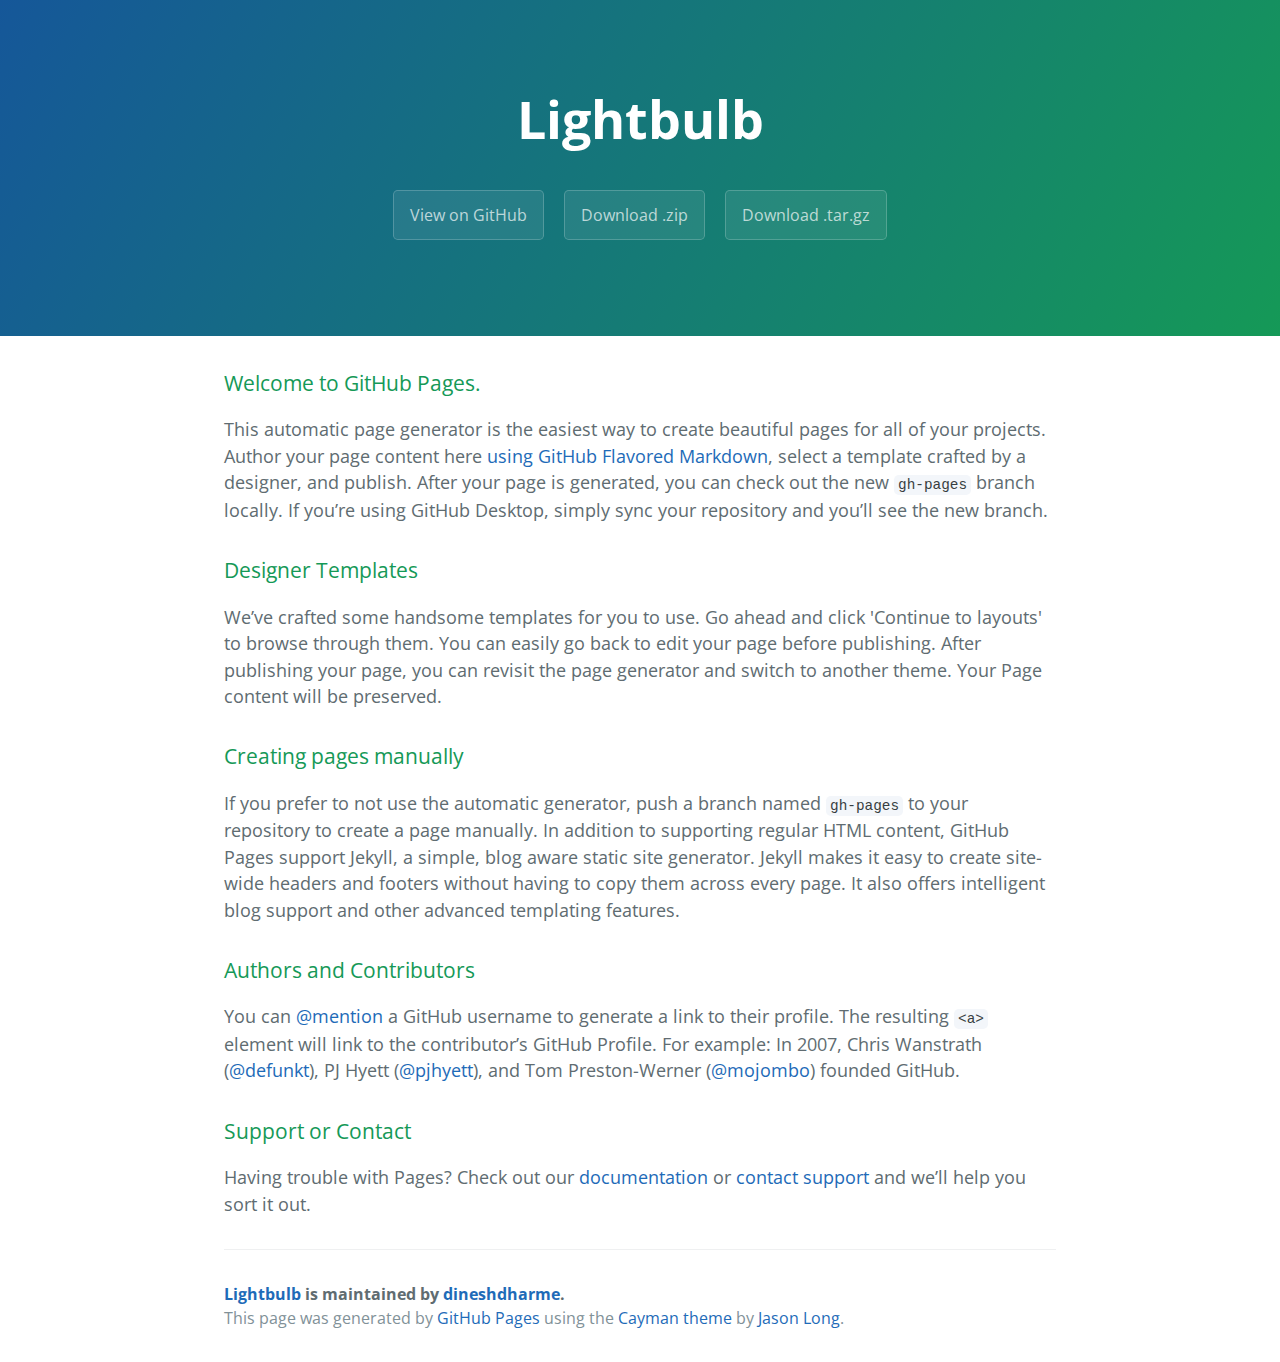
==== index.html @ 6ca2a411 "Create gh-pages branch via GitHub" ====
<!DOCTYPE html>
<html lang="en-us">
  <head>
    <meta charset="UTF-8">
    <title>Lightbulb by dineshdharme</title>
    <meta name="viewport" content="width=device-width, initial-scale=1">
    <link rel="stylesheet" type="text/css" href="stylesheets/normalize.css" media="screen">
    <link href='https://fonts.googleapis.com/css?family=Open+Sans:400,700' rel='stylesheet' type='text/css'>
    <link rel="stylesheet" type="text/css" href="stylesheets/stylesheet.css" media="screen">
    <link rel="stylesheet" type="text/css" href="stylesheets/github-light.css" media="screen">
  </head>
  <body>
    <section class="page-header">
      <h1 class="project-name">Lightbulb</h1>
      <h2 class="project-tagline"></h2>
      <a href="https://github.com/dineshdharme/lightbulb" class="btn">View on GitHub</a>
      <a href="https://github.com/dineshdharme/lightbulb/zipball/master" class="btn">Download .zip</a>
      <a href="https://github.com/dineshdharme/lightbulb/tarball/master" class="btn">Download .tar.gz</a>
    </section>

    <section class="main-content">
      <h3>
<a id="welcome-to-github-pages" class="anchor" href="#welcome-to-github-pages" aria-hidden="true"><span class="octicon octicon-link"></span></a>Welcome to GitHub Pages.</h3>

<p>This automatic page generator is the easiest way to create beautiful pages for all of your projects. Author your page content here <a href="https://guides.github.com/features/mastering-markdown/">using GitHub Flavored Markdown</a>, select a template crafted by a designer, and publish. After your page is generated, you can check out the new <code>gh-pages</code> branch locally. If you’re using GitHub Desktop, simply sync your repository and you’ll see the new branch.</p>

<h3>
<a id="designer-templates" class="anchor" href="#designer-templates" aria-hidden="true"><span class="octicon octicon-link"></span></a>Designer Templates</h3>

<p>We’ve crafted some handsome templates for you to use. Go ahead and click 'Continue to layouts' to browse through them. You can easily go back to edit your page before publishing. After publishing your page, you can revisit the page generator and switch to another theme. Your Page content will be preserved.</p>

<h3>
<a id="creating-pages-manually" class="anchor" href="#creating-pages-manually" aria-hidden="true"><span class="octicon octicon-link"></span></a>Creating pages manually</h3>

<p>If you prefer to not use the automatic generator, push a branch named <code>gh-pages</code> to your repository to create a page manually. In addition to supporting regular HTML content, GitHub Pages support Jekyll, a simple, blog aware static site generator. Jekyll makes it easy to create site-wide headers and footers without having to copy them across every page. It also offers intelligent blog support and other advanced templating features.</p>

<h3>
<a id="authors-and-contributors" class="anchor" href="#authors-and-contributors" aria-hidden="true"><span class="octicon octicon-link"></span></a>Authors and Contributors</h3>

<p>You can <a href="https://github.com/blog/821" class="user-mention">@mention</a> a GitHub username to generate a link to their profile. The resulting <code>&lt;a&gt;</code> element will link to the contributor’s GitHub Profile. For example: In 2007, Chris Wanstrath (<a href="https://github.com/defunkt" class="user-mention">@defunkt</a>), PJ Hyett (<a href="https://github.com/pjhyett" class="user-mention">@pjhyett</a>), and Tom Preston-Werner (<a href="https://github.com/mojombo" class="user-mention">@mojombo</a>) founded GitHub.</p>

<h3>
<a id="support-or-contact" class="anchor" href="#support-or-contact" aria-hidden="true"><span class="octicon octicon-link"></span></a>Support or Contact</h3>

<p>Having trouble with Pages? Check out our <a href="https://help.github.com/pages">documentation</a> or <a href="https://github.com/contact">contact support</a> and we’ll help you sort it out.</p>

      <footer class="site-footer">
        <span class="site-footer-owner"><a href="https://github.com/dineshdharme/lightbulb">Lightbulb</a> is maintained by <a href="https://github.com/dineshdharme">dineshdharme</a>.</span>

        <span class="site-footer-credits">This page was generated by <a href="https://pages.github.com">GitHub Pages</a> using the <a href="https://github.com/jasonlong/cayman-theme">Cayman theme</a> by <a href="https://twitter.com/jasonlong">Jason Long</a>.</span>
      </footer>

    </section>

  
  </body>
</html>
---- stylesheets/stylesheet.css ----
* {
  box-sizing: border-box; }

body {
  padding: 0;
  margin: 0;
  font-family: "Open Sans", "Helvetica Neue", Helvetica, Arial, sans-serif;
  font-size: 16px;
  line-height: 1.5;
  color: #606c71; }

a {
  color: #1e6bb8;
  text-decoration: none; }
  a:hover {
    text-decoration: underline; }

.btn {
  display: inline-block;
  margin-bottom: 1rem;
  color: rgba(255, 255, 255, 0.7);
  background-color: rgba(255, 255, 255, 0.08);
  border-color: rgba(255, 255, 255, 0.2);
  border-style: solid;
  border-width: 1px;
  border-radius: 0.3rem;
  transition: color 0.2s, background-color 0.2s, border-color 0.2s; }
  .btn + .btn {
    margin-left: 1rem; }

.btn:hover {
  color: rgba(255, 255, 255, 0.8);
  text-decoration: none;
  background-color: rgba(255, 255, 255, 0.2);
  border-color: rgba(255, 255, 255, 0.3); }

@media screen and (min-width: 64em) {
  .btn {
    padding: 0.75rem 1rem; } }

@media screen and (min-width: 42em) and (max-width: 64em) {
  .btn {
    padding: 0.6rem 0.9rem;
    font-size: 0.9rem; } }

@media screen and (max-width: 42em) {
  .btn {
    display: block;
    width: 100%;
    padding: 0.75rem;
    font-size: 0.9rem; }
    .btn + .btn {
      margin-top: 1rem;
      margin-left: 0; } }

.page-header {
  color: #fff;
  text-align: center;
  background-color: #159957;
  background-image: linear-gradient(120deg, #155799, #159957); }

@media screen and (min-width: 64em) {
  .page-header {
    padding: 5rem 6rem; } }

@media screen and (min-width: 42em) and (max-width: 64em) {
  .page-header {
    padding: 3rem 4rem; } }

@media screen and (max-width: 42em) {
  .page-header {
    padding: 2rem 1rem; } }

.project-name {
  margin-top: 0;
  margin-bottom: 0.1rem; }

@media screen and (min-width: 64em) {
  .project-name {
    font-size: 3.25rem; } }

@media screen and (min-width: 42em) and (max-width: 64em) {
  .project-name {
    font-size: 2.25rem; } }

@media screen and (max-width: 42em) {
  .project-name {
    font-size: 1.75rem; } }

.project-tagline {
  margin-bottom: 2rem;
  font-weight: normal;
  opacity: 0.7; }

@media screen and (min-width: 64em) {
  .project-tagline {
    font-size: 1.25rem; } }

@media screen and (min-width: 42em) and (max-width: 64em) {
  .project-tagline {
    font-size: 1.15rem; } }

@media screen and (max-width: 42em) {
  .project-tagline {
    font-size: 1rem; } }

.main-content :first-child {
  margin-top: 0; }
.main-content img {
  max-width: 100%; }
.main-content h1, .main-content h2, .main-content h3, .main-content h4, .main-content h5, .main-content h6 {
  margin-top: 2rem;
  margin-bottom: 1rem;
  font-weight: normal;
  color: #159957; }
.main-content p {
  margin-bottom: 1em; }
.main-content code {
  padding: 2px 4px;
  font-family: Consolas, "Liberation Mono", Menlo, Courier, monospace;
  font-size: 0.9rem;
  color: #383e41;
  background-color: #f3f6fa;
  border-radius: 0.3rem; }
.main-content pre {
  padding: 0.8rem;
  margin-top: 0;
  margin-bottom: 1rem;
  font: 1rem Consolas, "Liberation Mono", Menlo, Courier, monospace;
  color: #567482;
  word-wrap: normal;
  background-color: #f3f6fa;
  border: solid 1px #dce6f0;
  border-radius: 0.3rem; }
  .main-content pre > code {
    padding: 0;
    margin: 0;
    font-size: 0.9rem;
    color: #567482;
    word-break: normal;
    white-space: pre;
    background: transparent;
    border: 0; }
.main-content .highlight {
  margin-bottom: 1rem; }
  .main-content .highlight pre {
    margin-bottom: 0;
    word-break: normal; }
.main-content .highlight pre, .main-content pre {
  padding: 0.8rem;
  overflow: auto;
  font-size: 0.9rem;
  line-height: 1.45;
  border-radius: 0.3rem; }
.main-content pre code, .main-content pre tt {
  display: inline;
  max-width: initial;
  padding: 0;
  margin: 0;
  overflow: initial;
  line-height: inherit;
  word-wrap: normal;
  background-color: transparent;
  border: 0; }
  .main-content pre code:before, .main-content pre code:after, .main-content pre tt:before, .main-content pre tt:after {
    content: normal; }
.main-content ul, .main-content ol {
  margin-top: 0; }
.main-content blockquote {
  padding: 0 1rem;
  margin-left: 0;
  color: #819198;
  border-left: 0.3rem solid #dce6f0; }
  .main-content blockquote > :first-child {
    margin-top: 0; }
  .main-content blockquote > :last-child {
    margin-bottom: 0; }
.main-content table {
  display: block;
  width: 100%;
  overflow: auto;
  word-break: normal;
  word-break: keep-all; }
  .main-content table th {
    font-weight: bold; }
  .main-content table th, .main-content table td {
    padding: 0.5rem 1rem;
    border: 1px solid #e9ebec; }
.main-content dl {
  padding: 0; }
  .main-content dl dt {
    padding: 0;
    margin-top: 1rem;
    font-size: 1rem;
    font-weight: bold; }
  .main-content dl dd {
    padding: 0;
    margin-bottom: 1rem; }
.main-content hr {
  height: 2px;
  padding: 0;
  margin: 1rem 0;
  background-color: #eff0f1;
  border: 0; }

@media screen and (min-width: 64em) {
  .main-content {
    max-width: 64rem;
    padding: 2rem 6rem;
    margin: 0 auto;
    font-size: 1.1rem; } }

@media screen and (min-width: 42em) and (max-width: 64em) {
  .main-content {
    padding: 2rem 4rem;
    font-size: 1.1rem; } }

@media screen and (max-width: 42em) {
  .main-content {
    padding: 2rem 1rem;
    font-size: 1rem; } }

.site-footer {
  padding-top: 2rem;
  margin-top: 2rem;
  border-top: solid 1px #eff0f1; }

.site-footer-owner {
  display: block;
  font-weight: bold; }

.site-footer-credits {
  color: #819198; }

@media screen and (min-width: 64em) {
  .site-footer {
    font-size: 1rem; } }

@media screen and (min-width: 42em) and (max-width: 64em) {
  .site-footer {
    font-size: 1rem; } }

@media screen and (max-width: 42em) {
  .site-footer {
    font-size: 0.9rem; } }
---- stylesheets/github-light.css ----
/*
   Copyright 2014 GitHub Inc.

   Licensed under the Apache License, Version 2.0 (the "License");
   you may not use this file except in compliance with the License.
   You may obtain a copy of the License at

       http://www.apache.org/licenses/LICENSE-2.0

   Unless required by applicable law or agreed to in writing, software
   distributed under the License is distributed on an "AS IS" BASIS,
   WITHOUT WARRANTIES OR CONDITIONS OF ANY KIND, either express or implied.
   See the License for the specific language governing permissions and
   limitations under the License.

*/

.pl-c /* comment */ {
  color: #969896;
}

.pl-c1      /* constant, markup.raw, meta.diff.header, meta.module-reference, meta.property-name, support, support.constant, support.variable, variable.other.constant */,
.pl-s .pl-v /* string variable */ {
  color: #0086b3;
}

.pl-e  /* entity */,
.pl-en /* entity.name */ {
  color: #795da3;
}

.pl-s .pl-s1 /* string source */,
.pl-smi      /* storage.modifier.import, storage.modifier.package, storage.type.java, variable.other, variable.parameter.function */ {
  color: #333;
}

.pl-ent /* entity.name.tag */ {
  color: #63a35c;
}

.pl-k /* keyword, storage, storage.type */ {
  color: #a71d5d;
}

.pl-pds              /* punctuation.definition.string, string.regexp.character-class */,
.pl-s                /* string */,
.pl-s .pl-pse .pl-s1 /* string punctuation.section.embedded source */,
.pl-sr               /* string.regexp */,
.pl-sr .pl-cce       /* string.regexp constant.character.escape */,
.pl-sr .pl-sra       /* string.regexp string.regexp.arbitrary-repitition */,
.pl-sr .pl-sre       /* string.regexp source.ruby.embedded */ {
  color: #183691;
}

.pl-v /* variable */ {
  color: #ed6a43;
}

.pl-id /* invalid.deprecated */ {
  color: #b52a1d;
}

.pl-ii /* invalid.illegal */ {
  background-color: #b52a1d;
  color: #f8f8f8;
}

.pl-sr .pl-cce /* string.regexp constant.character.escape */ {
  color: #63a35c;
  font-weight: bold;
}

.pl-ml /* markup.list */ {
  color: #693a17;
}

.pl-mh        /* markup.heading */,
.pl-mh .pl-en /* markup.heading entity.name */,
.pl-ms        /* meta.separator */ {
  color: #1d3e81;
  font-weight: bold;
}

.pl-mq /* markup.quote */ {
  color: #008080;
}

.pl-mi /* markup.italic */ {
  color: #333;
  font-style: italic;
}

.pl-mb /* markup.bold */ {
  color: #333;
  font-weight: bold;
}

.pl-md /* markup.deleted, meta.diff.header.from-file */ {
  background-color: #ffecec;
  color: #bd2c00;
}

.pl-mi1 /* markup.inserted, meta.diff.header.to-file */ {
  background-color: #eaffea;
  color: #55a532;
}

.pl-mdr /* meta.diff.range */ {
  color: #795da3;
  font-weight: bold;
}

.pl-mo /* meta.output */ {
  color: #1d3e81;
}
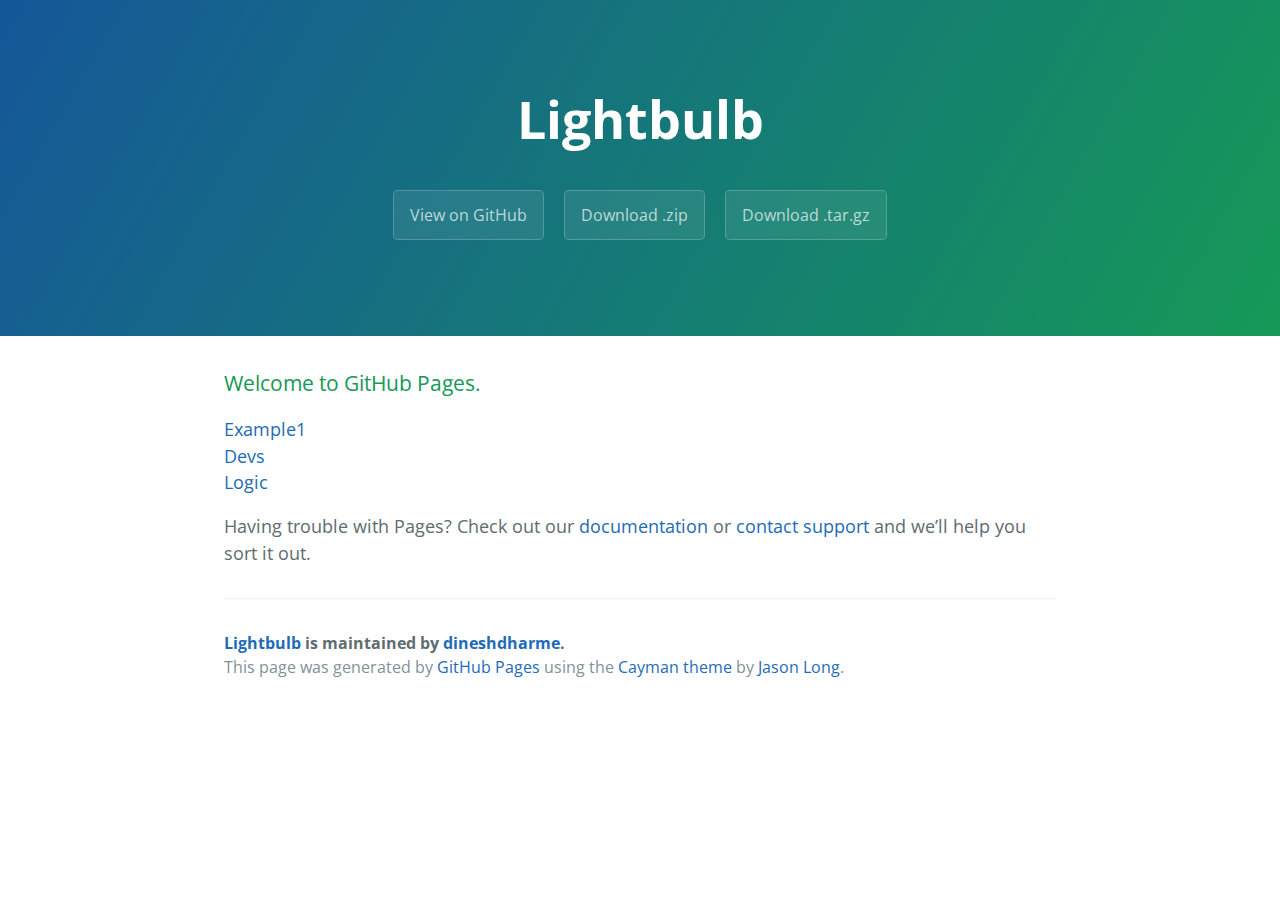
==== commit 9c3d1637: "index file changed" ====
--- a/index.html
+++ b/index.html
@@ -22,25 +22,22 @@
       <h3>
 <a id="welcome-to-github-pages" class="anchor" href="#welcome-to-github-pages" aria-hidden="true"><span class="octicon octicon-link"></span></a>Welcome to GitHub Pages.</h3>
 
-<p>This automatic page generator is the easiest way to create beautiful pages for all of your projects. Author your page content here <a href="https://guides.github.com/features/mastering-markdown/">using GitHub Flavored Markdown</a>, select a template crafted by a designer, and publish. After your page is generated, you can check out the new <code>gh-pages</code> branch locally. If you’re using GitHub Desktop, simply sync your repository and you’ll see the new branch.</p>
+<p> 
+<a href="example1.html">Example1</a> 
+<br />
+<a href="devs.html">Devs</a>
+<br />
+<a href="logic.html">Logic</a>
+<br />
 
-<h3>
-<a id="designer-templates" class="anchor" href="#designer-templates" aria-hidden="true"><span class="octicon octicon-link"></span></a>Designer Templates</h3>
+ </p>
 
-<p>We’ve crafted some handsome templates for you to use. Go ahead and click 'Continue to layouts' to browse through them. You can easily go back to edit your page before publishing. After publishing your page, you can revisit the page generator and switch to another theme. Your Page content will be preserved.</p>
 
-<h3>
-<a id="creating-pages-manually" class="anchor" href="#creating-pages-manually" aria-hidden="true"><span class="octicon octicon-link"></span></a>Creating pages manually</h3>
 
-<p>If you prefer to not use the automatic generator, push a branch named <code>gh-pages</code> to your repository to create a page manually. In addition to supporting regular HTML content, GitHub Pages support Jekyll, a simple, blog aware static site generator. Jekyll makes it easy to create site-wide headers and footers without having to copy them across every page. It also offers intelligent blog support and other advanced templating features.</p>
 
-<h3>
-<a id="authors-and-contributors" class="anchor" href="#authors-and-contributors" aria-hidden="true"><span class="octicon octicon-link"></span></a>Authors and Contributors</h3>
 
-<p>You can <a href="https://github.com/blog/821" class="user-mention">@mention</a> a GitHub username to generate a link to their profile. The resulting <code>&lt;a&gt;</code> element will link to the contributor’s GitHub Profile. For example: In 2007, Chris Wanstrath (<a href="https://github.com/defunkt" class="user-mention">@defunkt</a>), PJ Hyett (<a href="https://github.com/pjhyett" class="user-mention">@pjhyett</a>), and Tom Preston-Werner (<a href="https://github.com/mojombo" class="user-mention">@mojombo</a>) founded GitHub.</p>
 
-<h3>
-<a id="support-or-contact" class="anchor" href="#support-or-contact" aria-hidden="true"><span class="octicon octicon-link"></span></a>Support or Contact</h3>
+
 
 <p>Having trouble with Pages? Check out our <a href="https://help.github.com/pages">documentation</a> or <a href="https://github.com/contact">contact support</a> and we’ll help you sort it out.</p>
 
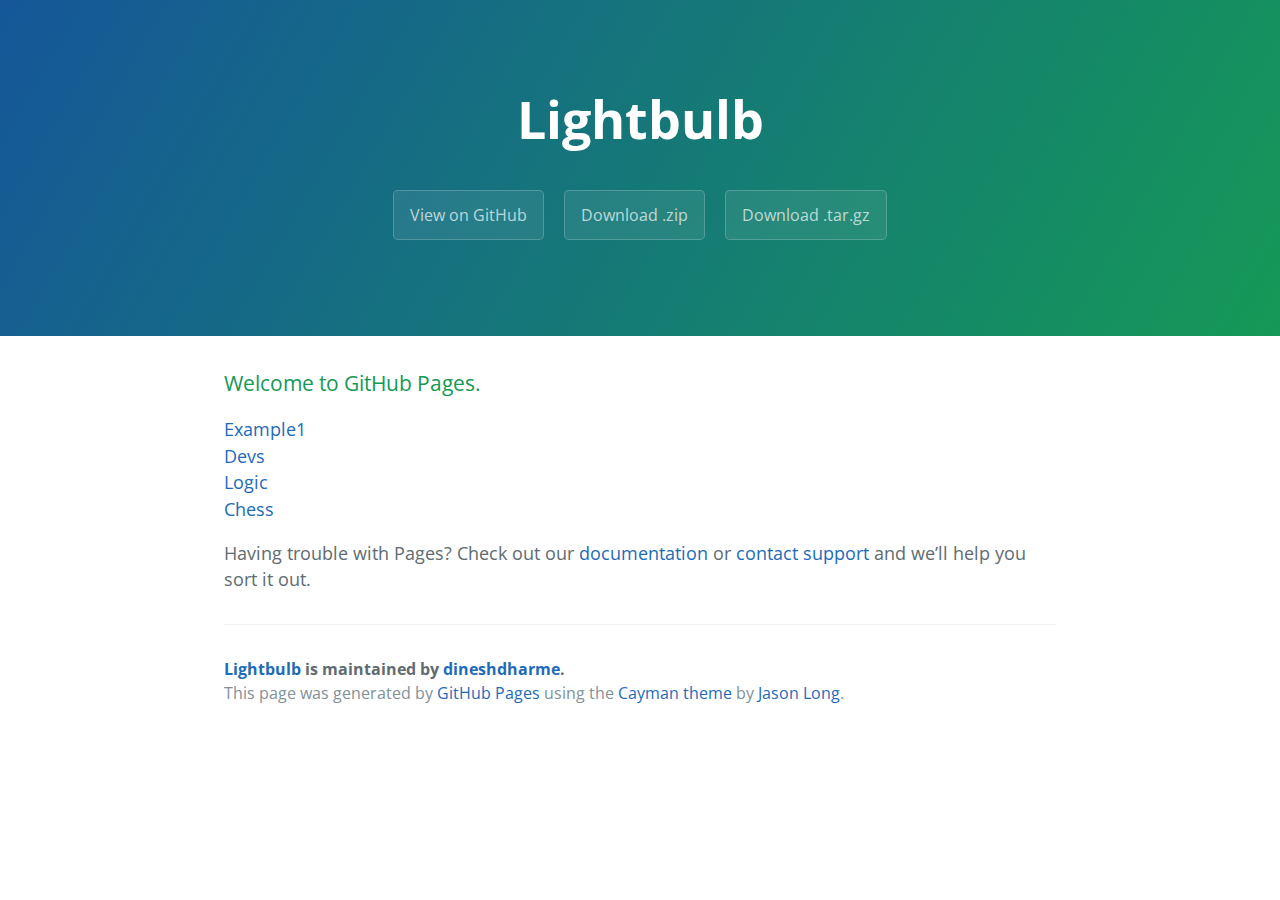
==== commit ffe097b9: "just changed index file" ====
--- a/index.html
+++ b/index.html
@@ -29,6 +29,9 @@
 <br />
 <a href="logic.html">Logic</a>
 <br />
+<a href="chess.html">Chess</a>
+<br />
+
 
  </p>
 
